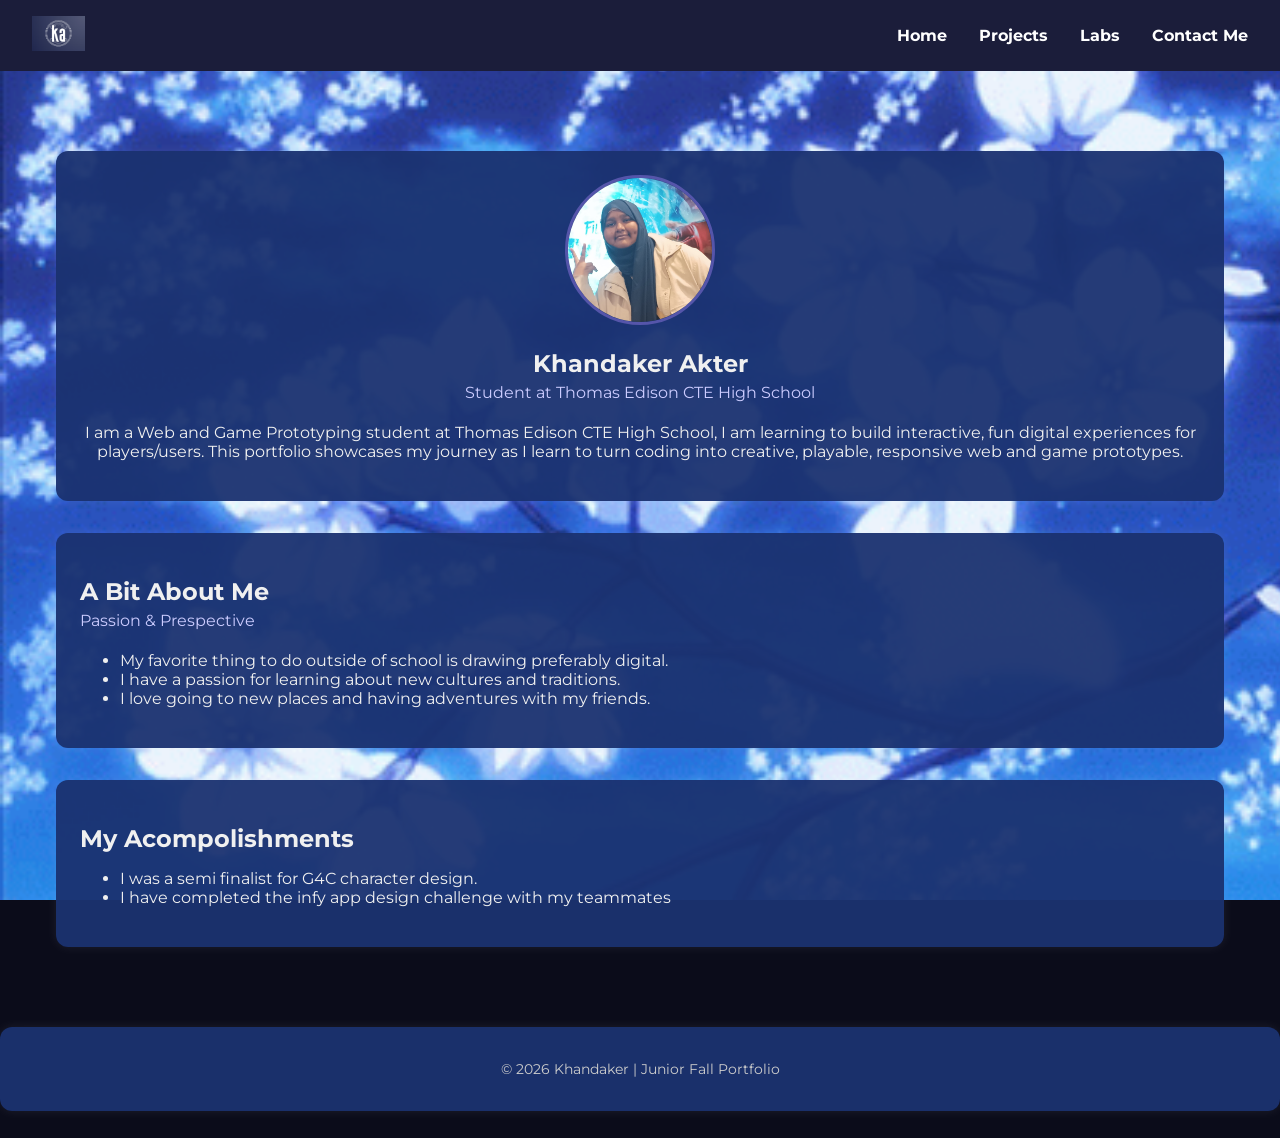
==== AboutMe.html @ beb227e8 "Update" ====
<!DOCTYPE html>
<html lang="en">
<head>
  <meta charset="UTF-8" />
  <meta name="viewport" content="width=device-width, initial-scale=1.0" />

  <!-- Update these (from Curator Guide) -->
  <meta name="description" content="Junior Fall Portfolio for YOUR NAME" />
  <meta name="keywords" content="portfolio, junior, projects, programming, web development" />
  <meta name="author" content="Khandaker Akter" />

  <title>Khandaker Akter | Senior Fall Portfolio</title>

  <!-- Main stylesheet -->
  <link rel="stylesheet" href="style.css" />

  <!-- Optional favicon (put your icon file in the same folder) -->
  <link rel="icon" type="image/x-icon" href="One-Piece.jpg" />

  <!-- Optional fonts (only keep if your CSS uses them) -->
  <link rel="preconnect" href="https://fonts.googleapis.com" />
  <link rel="preconnect" href="https://fonts.gstatic.com" crossorigin />
  <link href="https://fonts.googleapis.com/css2?family=Montserrat:wght@300;400;700&display=swap" rel="stylesheet" />
</head>

<body>

  <!-- NAVBAR -->
  <header>
    <nav class="navbar">
      <div class="navbar-left">
        <!-- Replace logo.png with your own image file -->
        <img src="Logoka.png" alt="Logo" />
      </div>

      <ul class="navbar-right">
        <li><a href="index.html">Home</a></li>
        <li><a href="Projects.html">Projects</a></li>
        <li><a href="labs.html">Labs</a></li>
        <li><a href="contact.html">Contact Me</a></li>
      </ul>
    </nav>
  </header>

  <!-- MAIN CONTENT -->
  <main class="home-card">

    <!-- ABOUT / BIO CARD -->
    <section class="resource-card">
      <div class="bio">
        <div class="bio-pic">
          <!-- Replace profile.jpg with your own image file -->
          <img src="Pfp.jpg" alt="Your Photo" />
        </div>

        <div class="bio-text">
          <h1>Khandaker Akter</h1>
          <h4>Student at Thomas Edison CTE High School</h4>
          <p>
            I am a Web and Game Prototyping student at Thomas Edison CTE High School, I am learning to build interactive, fun digital experiences for players/users. This portfolio showcases my journey as I learn to turn coding into creative, playable, responsive web and game prototypes.
          </p>
        </div>
      </div>
    </section>

    <section class="resource-card">
       <div class="bio-text">
          <h1>A Bit About Me </h1>
          <h4>Passion & Prespective</h4>
          <ul>
    <li>My favorite thing to do outside of school is drawing preferably digital.</li>
    <li>I have a passion for learning about new cultures and traditions.</li>
    <li>I love going to new places and having adventures with my friends.</li>
        </ul>
        </div>
      </div>
    </section>

      <section class="resource-card">
       <div class="bio-text">
          <h1>My Acompolishments </h1>
          <ul>
    <li>I was a semi finalist for G4C character design.</li>
    <li>I have completed the infy app design challenge with my teammates</li>
    
        </ul>
        </div>
      </div>
    </section>
 

    
    <!-- Add more projects by copying PROJECT blocks -->

  </main>

  <!-- FOOTER -->
  <footer class="resource-card">
    <p>© <span id="year"></span> Khandaker | Junior Fall Portfolio</p>
  </footer>

  <script>
    // Auto-updates the year in the footer
    document.getElementById("year").textContent = new Date().getFullYear();
  </script>

</body>
</html>
---- style.css ----
/* =========================
   GLOBAL / RESET....
========================= */
* {
  box-sizing: border-box;
}

body {
  margin: 0;
  font-family: 'Montserrat', Arial, sans-serif;
  background-color: #0b0c1a;
  color: #f0f0f0;
  background-image: url("Flower.gif");
  background-size: cover;
  background-repeat: repeat-y;
  background-attachment: fixed;
}

/* =========================
   NAVBAR
========================= */
.navbar {
  background-color: #1b1d3a;
  padding: 1em 2em;
  display: flex;
  justify-content: space-between;
  align-items: center;
}

.navbar-left img {
  height: 35px;
}

.navbar-right {
  list-style: none;
  display: flex;
  gap: 2em;
  margin: 0;
  padding: 0;
}

.navbar-right a {
  color: white;
  text-decoration: none;
  font-weight: bold;
}

.navbar-right a:hover {
  color: #aaaaff;
}

/* =========================
   PAGE LAYOUT
========================= */
.home-card {
  max-width: 1200px;
  margin: 2em auto;
  padding: 1em;
}

/* =========================
   CARDS
========================= */
.resource-card {
  background-color: rgba(27, 50, 112, 0.95);
  margin: 2em auto;
  padding: 1.5em;
  border-radius: 12px;
  box-shadow: 0 0 12px rgba(255, 255, 255, 0.08);
}

/* =========================
   BIO SECTION
========================= */
.bio {
  display: flex;
  flex-direction: column;
  align-items: center;
  text-align: center;
}

.bio-pic img {
  width: 150px;
  height: 150px;
  border-radius: 50%;
  border: 3px solid #5555aa;
  object-fit: cover;
}

.bio-text h1 {
  margin-bottom: 0.2em;
}

.bio-text h4 {
  margin-top: 0;
  font-weight: normal;
  color: #ccccff;
}

/* =========================
   PROJECT LAYOUT
========================= */
.project {
  display: flex;
  gap: 1.5em;
  align-items: flex-start;
}

.project iframe {
  flex: 2;
  min-width: 320px;
  height: 450px;
  border: none;
  background-color: rgb(127, 162, 221);
  border-radius: 8px;
}

.reflection {
  flex: 1;
  background-color: rgba(255, 255, 255, 0.04);
  padding: 1em;
  border-radius: 8px;
}

.reflection h3 {
  margin-top: 0;
  color: #aaaaff;
}

.reflection p {
  font-size: 0.95em;
  color: #dddddd;
}

/* =========================
   LINKS / ICONS
========================= */
.skill-images {
  display: flex;
  justify-content: center;
  gap: 1.5em;
  margin-top: 1em;
}

.picture {
  transition: transform 0.2s ease;
}

.picture:hover {
  transform: scale(1.05);
}

.link-pic {
  height: 80px;
  width: 80px;
  border-radius: 10px;
  border: 2px solid white;
  object-fit: cover;
}

/* =========================
   FOOTER
========================= */
footer {
  text-align: center;
  font-size: 0.85em;
  color: #cccccc;
}

/* =========================
   RESPONSIVE
========================= */
@media (max-width: 900px) {
  .project {
    flex-direction: column;
  }

  .project iframe {
    width: 100%;
    min-width: 0;
    height: 350px;
  }
}

@media (max-width: 600px) {
  .navbar {
    flex-direction: column;
    gap: 1em;
  }

  .navbar-right {
    flex-wrap: wrap;
    justify-content: center;
  }
}
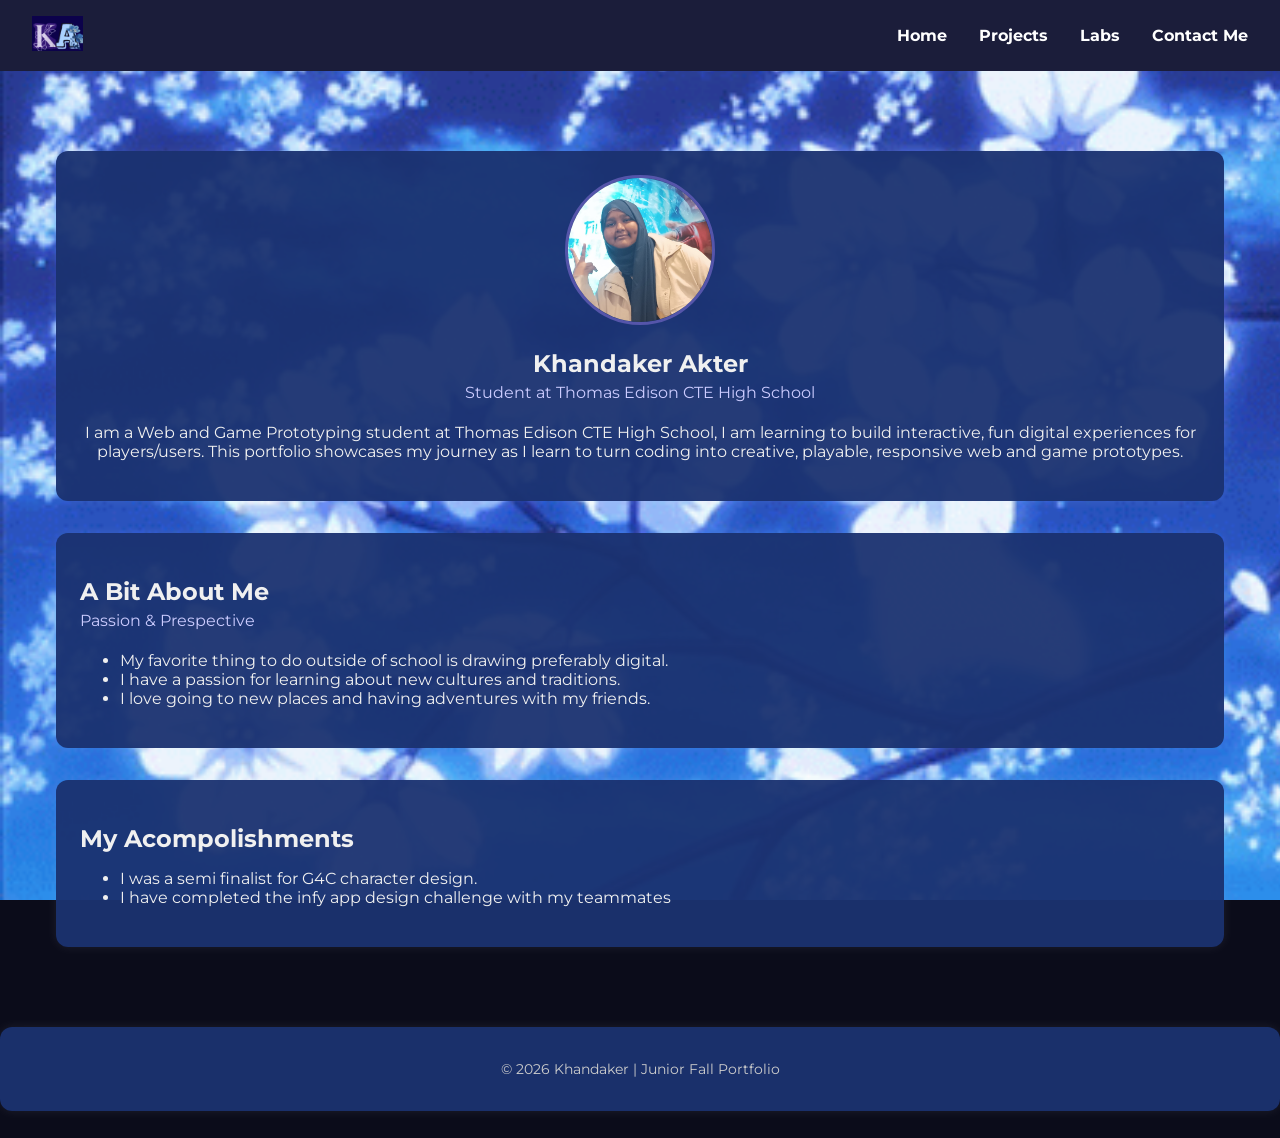
==== commit 4e6809a2: "Icon update" ====
--- a/AboutMe.html
+++ b/AboutMe.html
@@ -30,7 +30,7 @@
     <nav class="navbar">
       <div class="navbar-left">
         <!-- Replace logo.png with your own image file -->
-        <img src="Logoka.png" alt="Logo" />
+        <img src="LogoKA.png" alt="Logo" />
       </div>
 
       <ul class="navbar-right">
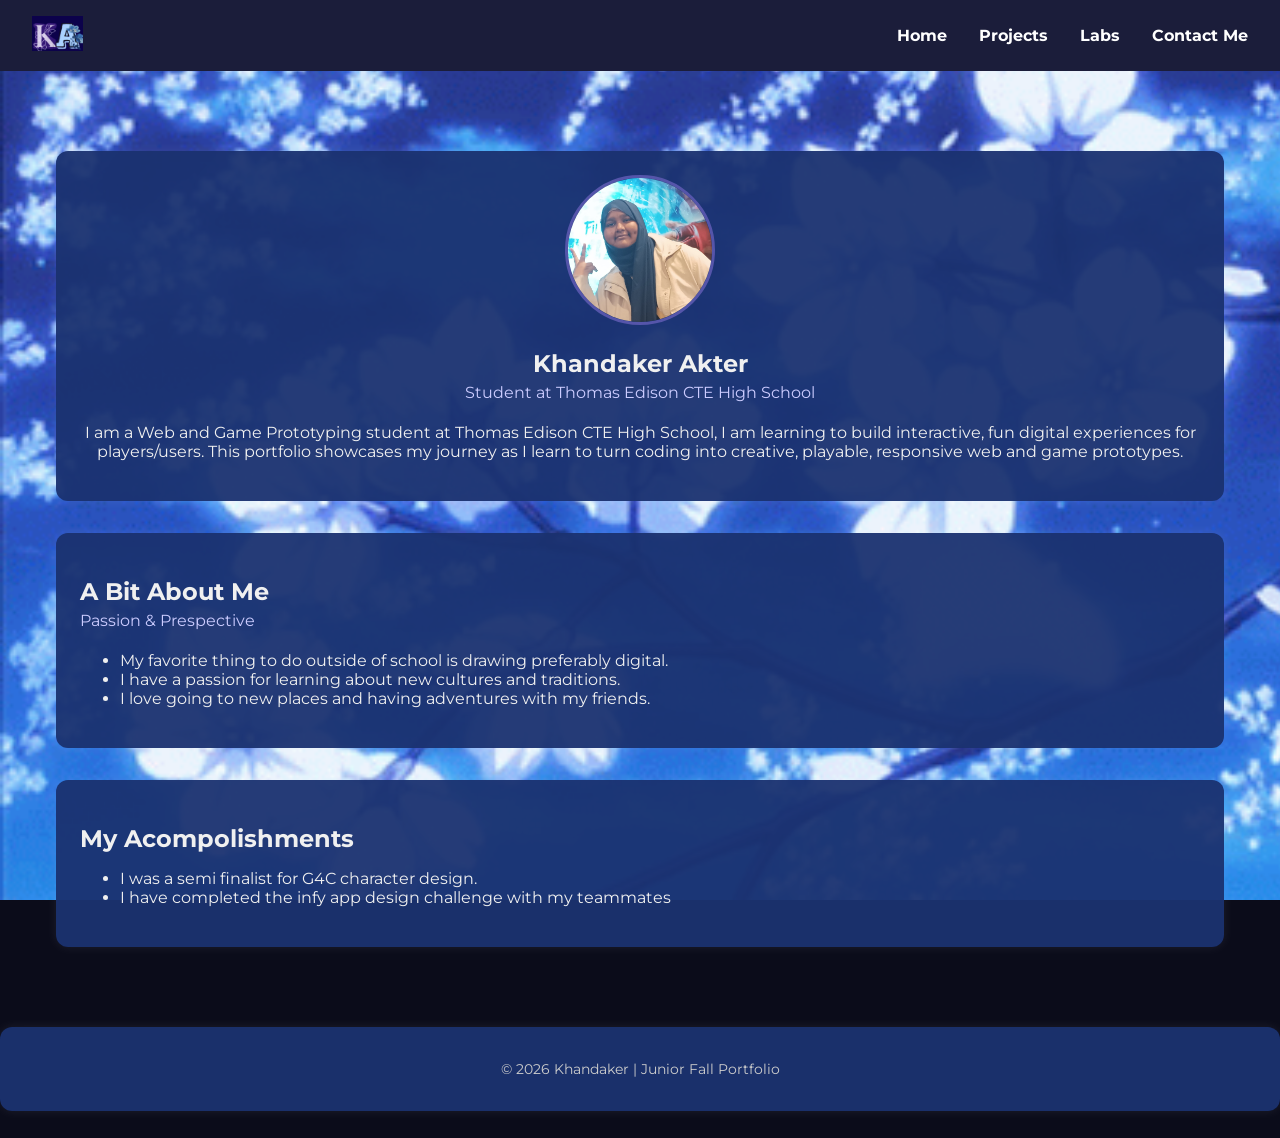
==== commit 30db5f9f: "resume" ====
--- a/AboutMe.html
+++ b/AboutMe.html
@@ -5,7 +5,7 @@
   <meta name="viewport" content="width=device-width, initial-scale=1.0" />
 
   <!-- Update these (from Curator Guide) -->
-  <meta name="description" content="Junior Fall Portfolio for YOUR NAME" />
+  <meta name="description" content="Senior Fall Portfolio for Khandaker A." />
   <meta name="keywords" content="portfolio, junior, projects, programming, web development" />
   <meta name="author" content="Khandaker Akter" />
 
@@ -36,8 +36,8 @@
       <ul class="navbar-right">
         <li><a href="index.html">Home</a></li>
         <li><a href="Projects.html">Projects</a></li>
-        <li><a href="labs.html">Labs</a></li>
-        <li><a href="contact.html">Contact Me</a></li>
+        <li><a href="Resume.html">Labs</a></li>
+        <li><a href="#contact">Contact Me</a></li>
       </ul>
     </nav>
   </header>
@@ -90,7 +90,7 @@
  
 
     
-    <!-- Add more projects by copying PROJECT blocks -->
+    
 
   </main>
 
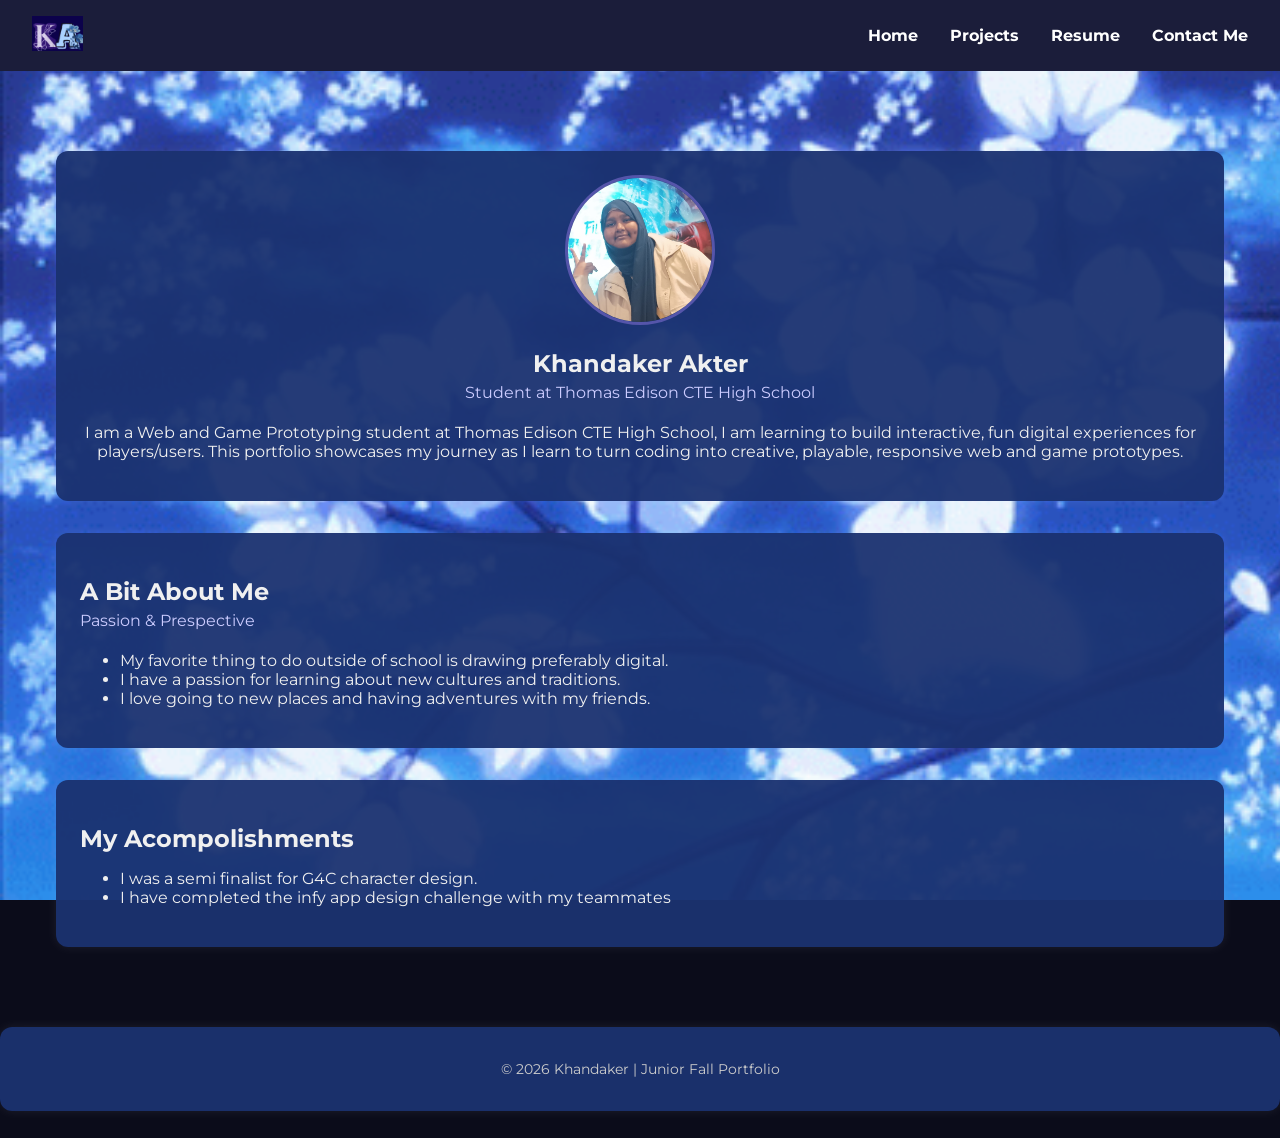
==== commit 60a8ffb8: "fixing" ====
--- a/AboutMe.html
+++ b/AboutMe.html
@@ -36,8 +36,8 @@
       <ul class="navbar-right">
         <li><a href="index.html">Home</a></li>
         <li><a href="Projects.html">Projects</a></li>
-        <li><a href="Resume.html">Labs</a></li>
-        <li><a href="#contact">Contact Me</a></li>
+        <li><a href="Resume.html">Resume</a></li>
+        <li><a href="index.html#contact">Contact Me</a></li>
       </ul>
     </nav>
   </header>
